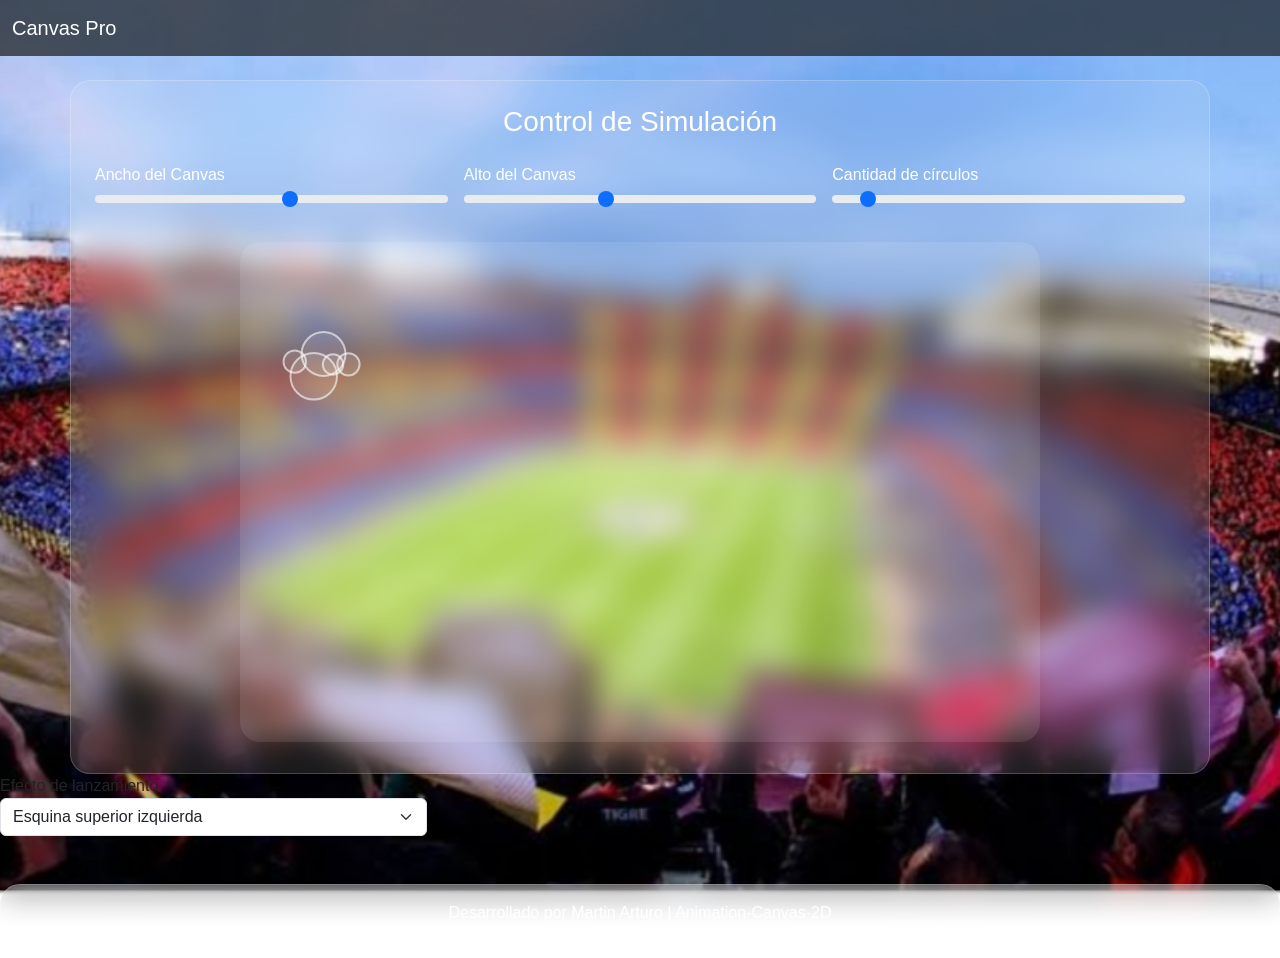
==== index.html @ e95b6ebb "tercera" ====
<!DOCTYPE html>
<html lang="es">
<head>
  <meta charset="UTF-8">
  <title>Canvas Interactivo</title>

  <!-- Bootstrap -->
  <link href="https://cdn.jsdelivr.net/npm/bootstrap@5.3.0/dist/css/bootstrap.min.css" rel="stylesheet">

  <link rel="stylesheet" href="./assets/css.css">
</head>
<body>

<!-- NAVBAR -->
<nav class="navbar navbar-expand-lg navbar-dark bg-dark bg-opacity-75 backdrop-blur">
  <div class="container-fluid">
    <a class="navbar-brand">Canvas Pro</a>
  </div>
</nav>

<!-- CONTENIDO -->
<div class="container mt-4 glass p-4">

  <h3 class="text-center mb-4">Control de Simulación</h3>

  <!-- CONTROLES -->
  <div class="row g-3">

    <div class="col-md-4">
      <label>Ancho del Canvas</label>
      <input type="range" id="widthControl" min="300" max="1200" value="800" class="form-range">
    </div>

    <div class="col-md-4">
      <label>Alto del Canvas</label>
      <input type="range" id="heightControl" min="300" max="800" value="500" class="form-range">
    </div>

    <div class="col-md-4">
      <label>Cantidad de círculos</label>
      <input type="range" id="cantidad" min="1" max="50" value="5" class="form-range">
    </div>

  </div>

  <!-- CANVAS -->
  <div class="text-center mt-4">
    <canvas id="canvas"></canvas>
  </div>

</div>

<div class="col-md-4">
  <label>Efecto de lanzamiento</label>
  <select id="efecto" class="form-select">
    <option value="top-left">Esquina superior izquierda</option>
    <option value="top-right">Esquina superior derecha</option>
    <option value="bottom-left">Esquina inferior izquierda</option>
    <option value="bottom-right">Esquina inferior derecha</option>
    <option value="top">Desde arriba</option>
    <option value="bottom">Desde abajo</option>
  </select>
</div>

<!-- FOOTER -->
<footer class="text-center mt-5 p-3 glass">
  <p>Desarrollado por Martin Arturo | Animation-Canvas-2D</p>
</footer>

<script src="./assets/js/main.js"></script>
</body>
</html>
---- assets/css.css ----
body {
  margin: 0;
  font-family: Arial, sans-serif;

  /* Fondo llamativo */
 /* Fondo llamativo */
background: url("./img/Camp\ nou.jpg") no-repeat center center/cover;
height: 100vh;
}

/* Glassmorphism */
.glass {
  background: rgba(255, 255, 255, 0.1);
  border-radius: 20px;
  backdrop-filter: blur(15px);
  -webkit-backdrop-filter: blur(15px);
  border: 1px solid rgba(255, 255, 255, 0.2);
  color: white;
}

/* Canvas estilo glass */
canvas {
  border-radius: 20px;
  backdrop-filter: blur(10px);
  background: rgba(255, 255, 255, 0.05);
}
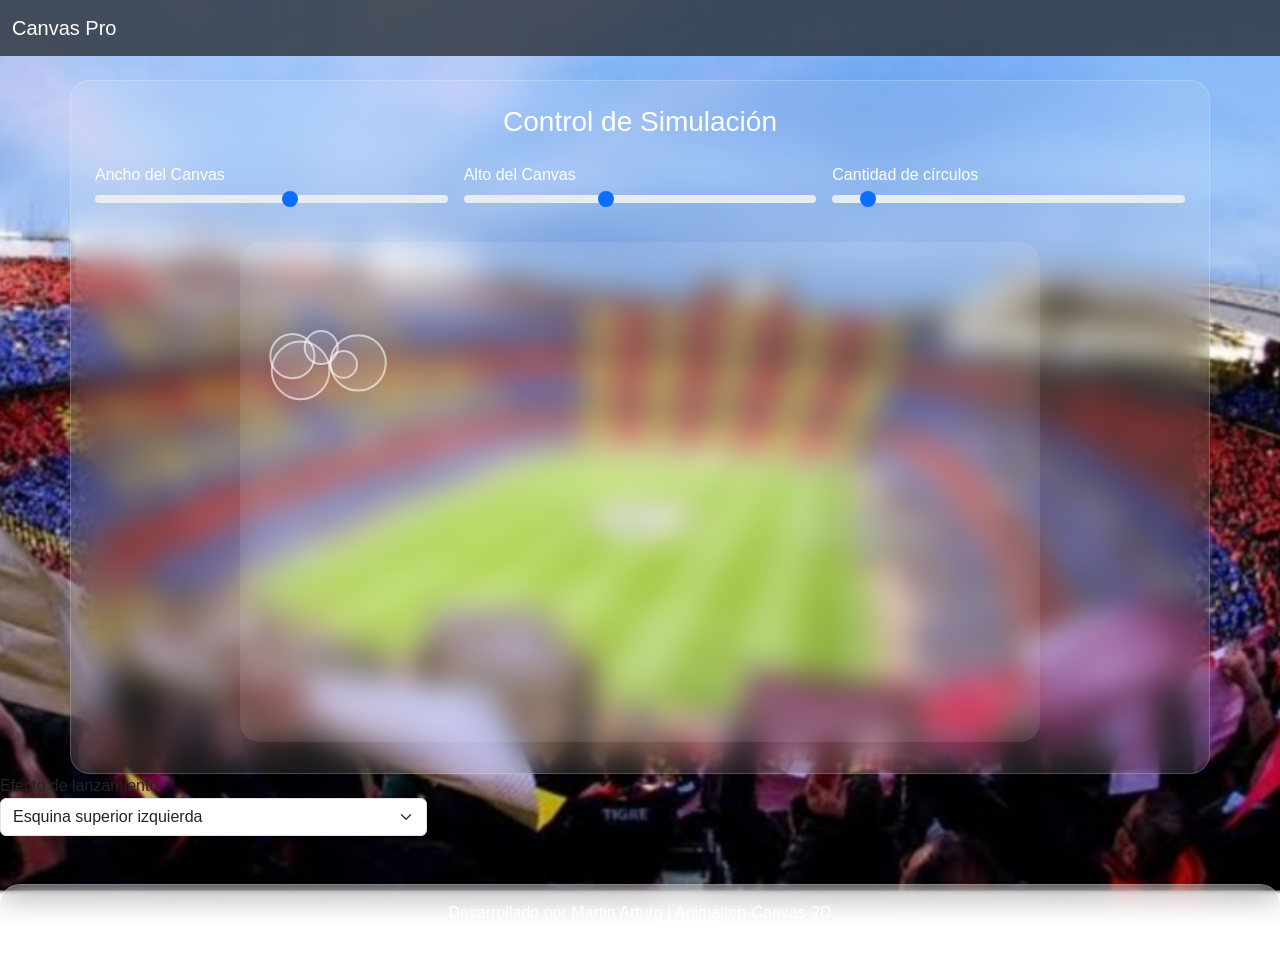
==== commit c5a1c805: "favicon" ====
--- a/index.html
+++ b/index.html
@@ -3,7 +3,7 @@
 <head>
   <meta charset="UTF-8">
   <title>Canvas Interactivo</title>
-
+<link rel="shortcut icon" href="./assets/img/burbu-cris.png" type="image/x-icon" />
   <!-- Bootstrap -->
   <link href="https://cdn.jsdelivr.net/npm/bootstrap@5.3.0/dist/css/bootstrap.min.css" rel="stylesheet">
 
